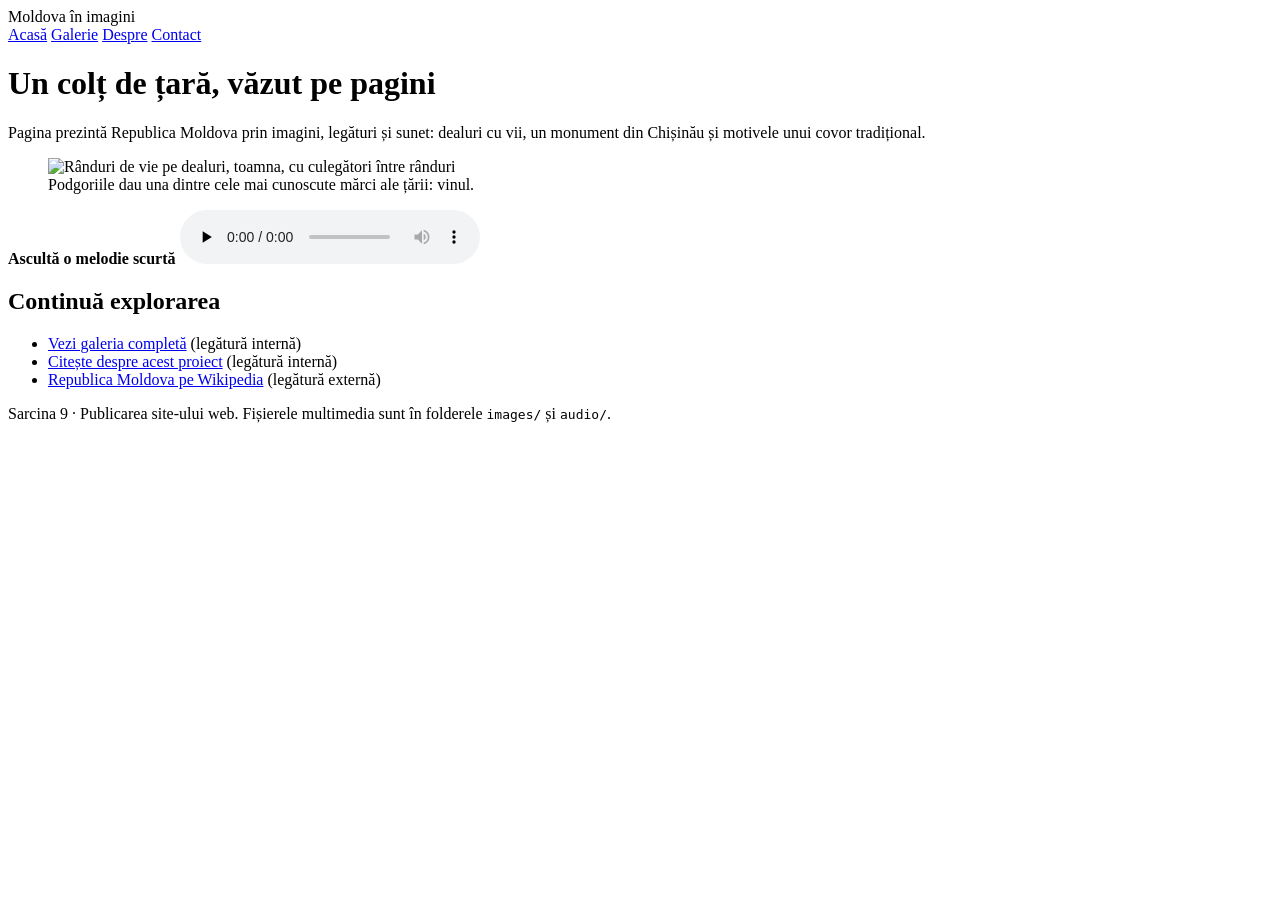
==== index.html @ 78e09e12 "Add files via upload" ====
<!DOCTYPE html>
<html lang="ro">
<head>
<meta charset="UTF-8">
<meta name="viewport" content="width=device-width, initial-scale=1">
<title>Acasă – Moldova în imagini</title>
<link rel="stylesheet" href="css/style.css">
</head>
<body>
<header><div class="bara">
<span class="logo">Moldova în imagini</span>
<nav aria-label="Navigare principală">
<a href="index.html" aria-current="page">Acasă</a>
<a href="galerie.html">Galerie</a>
<a href="despre.html">Despre</a>
<a href="contact.html">Contact</a>
</nav></div></header>
<main>
<h1>Un colț de țară, văzut pe pagini</h1>
<p>Pagina prezintă Republica Moldova prin imagini, legături și sunet: dealuri cu vii, un monument din Chișinău și motivele unui covor tradițional.</p>
<figure class="hero">
<img src="images/podgorii.jpg" alt="Rânduri de vie pe dealuri, toamna, cu culegători între rânduri">
<figcaption>Podgoriile dau una dintre cele mai cunoscute mărci ale țării: vinul.</figcaption>
</figure>
<div class="audio-box">
<strong>Ascultă o melodie scurtă</strong>
<audio controls preload="none">
<source src="audio/melodie.wav" type="audio/wav">
Browserul tău nu poate reda fișiere audio.
</audio>
</div>
<h2>Continuă explorarea</h2>
<ul class="linkuri">
<li><a href="galerie.html">Vezi galeria completă</a> (legătură internă)</li>
<li><a href="despre.html">Citește despre acest proiect</a> (legătură internă)</li>
<li><a href="https://ro.wikipedia.org/wiki/Republica_Moldova" target="_blank" rel="noopener noreferrer">Republica Moldova pe Wikipedia</a> (legătură externă)</li>
</ul>
</main>
<footer><p>Sarcina 9 · Publicarea site-ului web. Fișierele multimedia sunt în folderele <code>images/</code> și <code>audio/</code>.</p></footer>
</body>
</html>
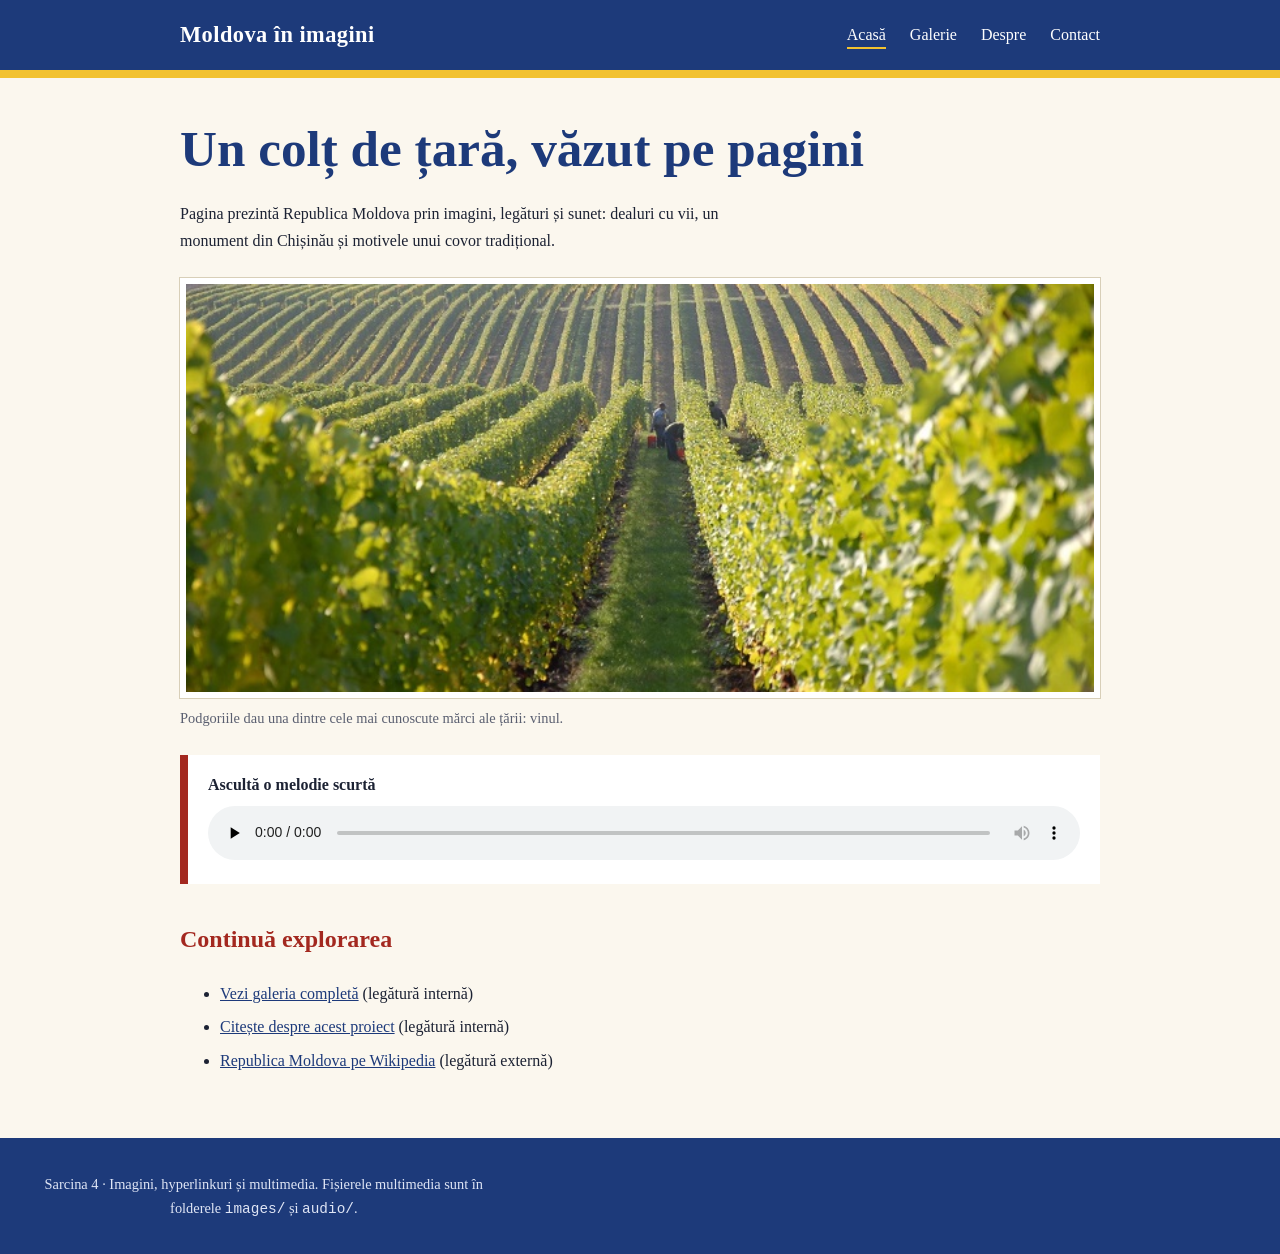
==== commit 3275ecda: "Add files via upload" ====
--- a/index.html
+++ b/index.html
@@ -19,7 +19,7 @@
 <h1>Un colț de țară, văzut pe pagini</h1>
 <p>Pagina prezintă Republica Moldova prin imagini, legături și sunet: dealuri cu vii, un monument din Chișinău și motivele unui covor tradițional.</p>
 <figure class="hero">
-<img src="images/podgorii.jpg" alt="Rânduri de vie pe dealuri, toamna, cu culegători între rânduri">
+<img src="images/podgorii.jpg" alt="Dealuri acoperite cu vii, la apus, cu un soare mare galben pe cer">
 <figcaption>Podgoriile dau una dintre cele mai cunoscute mărci ale țării: vinul.</figcaption>
 </figure>
 <div class="audio-box">
@@ -36,6 +36,6 @@
 <li><a href="https://ro.wikipedia.org/wiki/Republica_Moldova" target="_blank" rel="noopener noreferrer">Republica Moldova pe Wikipedia</a> (legătură externă)</li>
 </ul>
 </main>
-<footer><p>Sarcina 9 · Publicarea site-ului web. Fișierele multimedia sunt în folderele <code>images/</code> și <code>audio/</code>.</p></footer>
+<footer><p>Sarcina 4 · Imagini, hyperlinkuri și multimedia. Fișierele multimedia sunt în folderele <code>images/</code> și <code>audio/</code>.</p></footer>
 </body>
 </html>
--- a/css/style.css
+++ b/css/style.css
@@ -0,0 +1,35 @@
+:root{--albastru:#1d3a7a;--galben:#f2c230;--rosu:#a3281f;--hartie:#fbf7ee;--text:#1c2233}
+*{box-sizing:border-box}
+body{margin:0;font-family:Georgia,"Times New Roman",serif;line-height:1.7;color:var(--text);background:var(--hartie)}
+header{background:var(--albastru);color:#fff;border-bottom:8px solid var(--galben)}
+.bara{max-width:960px;margin:auto;padding:1rem 1.25rem;display:flex;flex-wrap:wrap;gap:1rem;align-items:center;justify-content:space-between}
+.logo{font-size:1.4rem;font-weight:bold;letter-spacing:.02em}
+nav a{color:#fff;margin-left:1.25rem;text-decoration:none;padding:.2rem 0;border-bottom:2px solid transparent}
+nav a:hover,nav a[aria-current="page"]{border-color:var(--galben)}
+a:focus-visible,audio:focus-visible{outline:3px solid var(--galben);outline-offset:3px}
+main{max-width:960px;margin:auto;padding:2rem 1.25rem 3rem}
+h1{font-size:clamp(2rem,5vw,3.2rem);line-height:1.15;margin:.2em 0 .4em;color:var(--albastru)}
+h2{color:var(--rosu);margin-top:2.2rem}
+p{max-width:68ch}
+a{color:var(--albastru)}
+figure{margin:1.5rem 0}
+figure img{width:100%;height:auto;display:block;border:6px solid #fff;box-shadow:0 0 0 1px #d8cfb8}
+figcaption{font-size:.9rem;color:#5a5f70;margin-top:.5rem}
+.hero img{max-height:420px;object-fit:cover}
+.galerie{display:grid;grid-template-columns:repeat(auto-fit,minmax(260px,1fr));gap:1.5rem}
+.audio-box{background:#fff;border-left:8px solid var(--rosu);padding:1rem 1.25rem;margin:1.5rem 0}
+audio{width:100%;margin-top:.5rem}
+.linkuri li{margin:.4rem 0}
+footer{background:var(--albastru);color:#dfe5f5;text-align:center;padding:1.2rem;font-size:.9rem}
+footer a{color:var(--galben)}
+@media (prefers-reduced-motion:reduce){*{scroll-behavior:auto}}
+
+.contact{max-width:560px;background:#fff;border-left:8px solid var(--galben);padding:1.25rem 1.5rem;margin:1.5rem 0}
+.contact label{display:block;font-weight:bold;margin:1rem 0 .3rem}
+.contact input,.contact select,.contact textarea{width:100%;padding:.6rem .7rem;font:inherit;border:2px solid #b9b3a3;background:var(--hartie);border-radius:3px}
+.contact input:focus,.contact select:focus,.contact textarea:focus{outline:3px solid var(--galben);border-color:var(--albastru)}
+.contact button{margin-top:1.25rem;padding:.7rem 1.4rem;font:inherit;font-weight:bold;color:#fff;background:var(--albastru);border:0;border-radius:3px;cursor:pointer}
+.contact button:hover{background:var(--rosu)}
+#stare{margin:1rem 0 0;font-weight:bold}
+#stare.ok{color:#256b2a}
+#stare.eroare{color:var(--rosu)}
